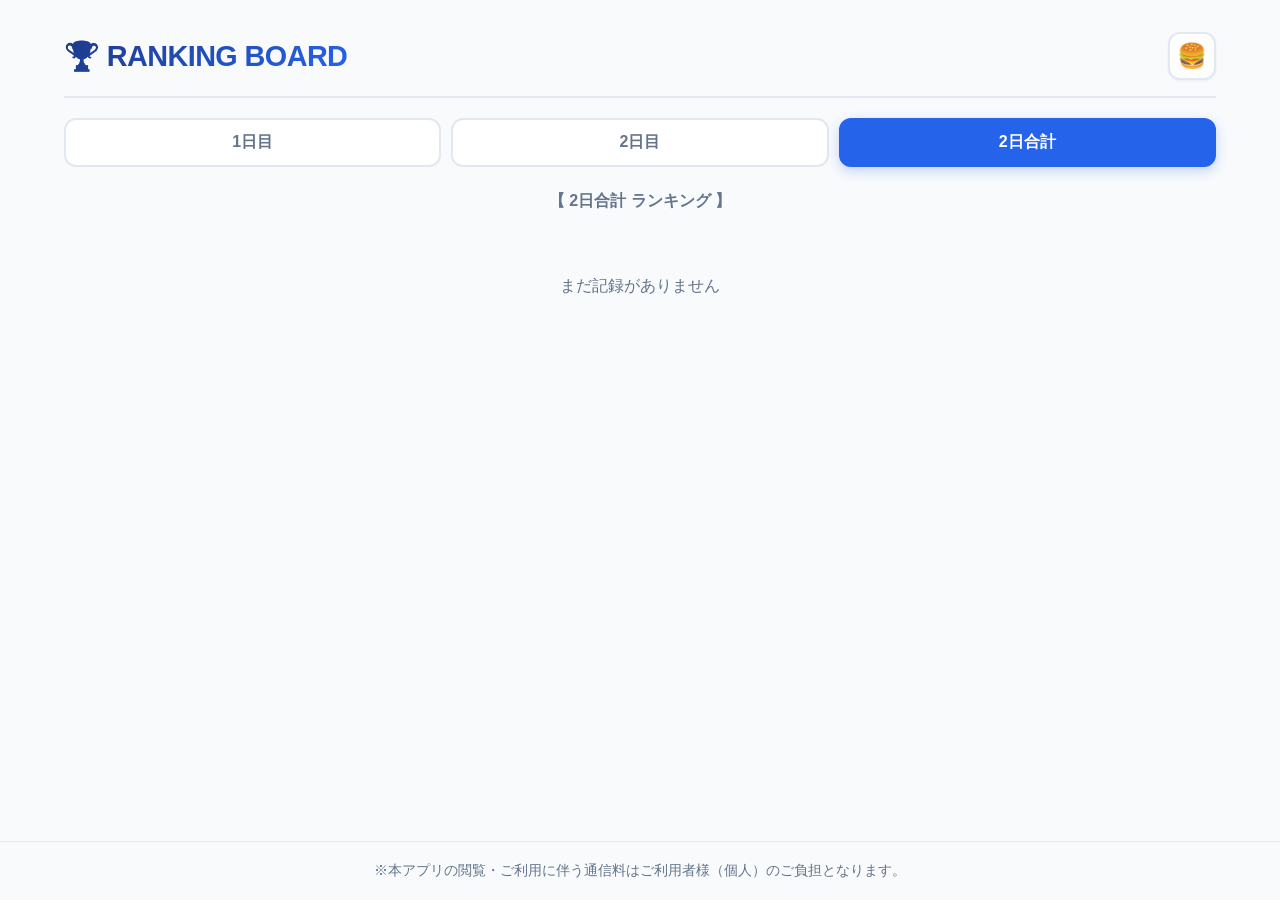
==== admin/index.html @ ed637c45 "初回コミット" ====
<!DOCTYPE html>
<html lang="ja">
<head>
  <meta charset="UTF-8">
  <meta name="viewport" content="width=device-width, initial-scale=1.0">
  <title>システム管理</title>
  <link rel="stylesheet" href="/css/common.css">
</head>
<body>
  <div class="container" style="margin-top: 30px;">
    <div style="display: flex; justify-content: space-between; align-items: center; margin-bottom: 24px;">
      <h2>管理ダッシュボード</h2>
      <button class="btn" style="background:#ef4444;" onclick="Auth.logout()">ログアウト</button>
    </div>

    <!-- システム設定パネル -->
    <div style="background: var(--bg-card); padding: 20px; border-radius: var(--radius); border: 1px solid var(--border); margin-bottom: 30px;">
      <h3 style="margin-bottom: 16px;">システム設定</h3>
      <div style="display: grid; grid-template-columns: 1fr 1fr; gap: 16px;">
        <div>
          <label style="font-size: 0.85rem; color: var(--text-sub);">閲覧用ワンタイムキー</label>
          <input type="text" id="one-time-key-setting" class="input-field" style="margin-top: 4px;">
        </div>
        <div>
          <label style="font-size: 0.85rem; color: var(--text-sub);">NGワード（カンマ区切り）</label>
          <input type="text" id="ng-words-setting" class="input-field" style="margin-top: 4px;">
        </div>
      </div>
      <button class="btn" onclick="saveSettings()">設定を更新保存</button>
    </div>

    <!-- データ一覧 -->
    <h3>データ一覧（表示 / 非表示切り替え）</h3>
    <div style="overflow-x: auto; margin-top: 12px;">
      <table style="width: 100%; border-collapse: collapse; background: var(--bg-card); border-radius: var(--radius); border: 1px solid var(--border);">
        <thead>
          <tr style="background: rgba(255,255,255,0.05); text-align: left;">
            <th style="padding: 12px;">日時</th>
            <th style="padding: 12px;">アカウントID</th>
            <th style="padding: 12px;">ニックネーム</th>
            <th style="padding: 12px;">スコア</th>
            <th style="padding: 12px;">日程</th>
            <th style="padding: 12px;">操作</th>
          </tr>
        </thead>
        <tbody id="admin-table-body">
          <!-- JS描画 -->
        </tbody>
      </table>
    </div>
  </div>

  <script src="/js/config.js"></script>
  <script src="/js/auth.js"></script>
  <script src="/js/admin.js"></script>
</body>
</html>
---- css/common.css ----
:root {
  --bg-dark: #0b0f19;
  --bg-card: #151d2a;
  --bg-card-hover: #1e293b;
  --text-main: #f8fafc;
  --text-sub: #94a3b8;
  --primary: #3b82f6;
  --primary-hover: #2563eb;
  
  --gold: #f59e0b;
  --gold-glow: rgba(245, 158, 11, 0.4);
  --silver: #cbd5e1;
  --silver-glow: rgba(203, 213, 225, 0.3);
  --bronze: #d97706;
  --bronze-glow: rgba(217, 119, 6, 0.3);

  --border: rgba(255, 255, 255, 0.08);
  --radius: 12px;
}

* {
  box-sizing: border-box;
  margin: 0;
  padding: 0;
  font-family: -apple-system, BlinkMacSystemFont, "Segoe UI", Roboto, "Helvetica Neue", Arial, sans-serif;
}

body {
  background-color: var(--bg-dark);
  color: var(--text-main);
  min-height: 100vh;
  line-height: 1.5;
}

/* 共通コンテナ */
.container {
  width: 100%;
  max-width: 1000px;
  margin: 0 auto;
  padding: 20px;
}

/* ボタン共通 */
.btn {
  display: inline-flex;
  align-items: center;
  justify-content: center;
  background-color: var(--primary);
  color: #ffffff;
  padding: 12px 20px;
  border: none;
  border-radius: var(--radius);
  font-size: 1rem;
  font-weight: 600;
  cursor: pointer;
  transition: background-color 0.2s, transform 0.1s;
}

.btn:hover {
  background-color: var(--primary-hover);
}

.btn:active {
  transform: scale(0.98);
}

/* フォーム入力欄 */
.input-field {
  width: 100%;
  padding: 12px 16px;
  background: rgba(0, 0, 0, 0.3);
  border: 1px solid var(--border);
  border-radius: var(--radius);
  color: var(--text-main);
  font-size: 1rem;
  margin-bottom: 16px;
  outline: none;
}

.input-field:focus {
  border-color: var(--primary);
}

/* 順位バッジ */
.rank-badge {
  display: flex;
  align-items: center;
  justify-content: center;
  width: 40px;
  height: 40px;
  border-radius: 50%;
  font-weight: 800;
  font-size: 1.2rem;
  background: rgba(255, 255, 255, 0.1);
  color: var(--text-main);
}

/* 金銀銅スタイル */
.rank-1 {
  border: 2px solid var(--gold) !important;
  box-shadow: 0 0 20px var(--gold-glow);
  background: linear-gradient(135deg, rgba(245, 158, 11, 0.15), rgba(21, 29, 42, 0.9)) !important;
}
.rank-1 .rank-badge { background: var(--gold); color: #000; }

.rank-2 {
  border: 2px solid var(--silver) !important;
  box-shadow: 0 0 15px var(--silver-glow);
  background: linear-gradient(135deg, rgba(203, 213, 225, 0.15), rgba(21, 29, 42, 0.9)) !important;
}
.rank-2 .rank-badge { background: var(--silver); color: #000; }

.rank-3 {
  border: 2px solid var(--bronze) !important;
  box-shadow: 0 0 15px var(--bronze-glow);
  background: linear-gradient(135deg, rgba(217, 119, 6, 0.15), rgba(21, 29, 42, 0.9)) !important;
}
.rank-3 .rank-badge { background: var(--bronze); color: #fff; }
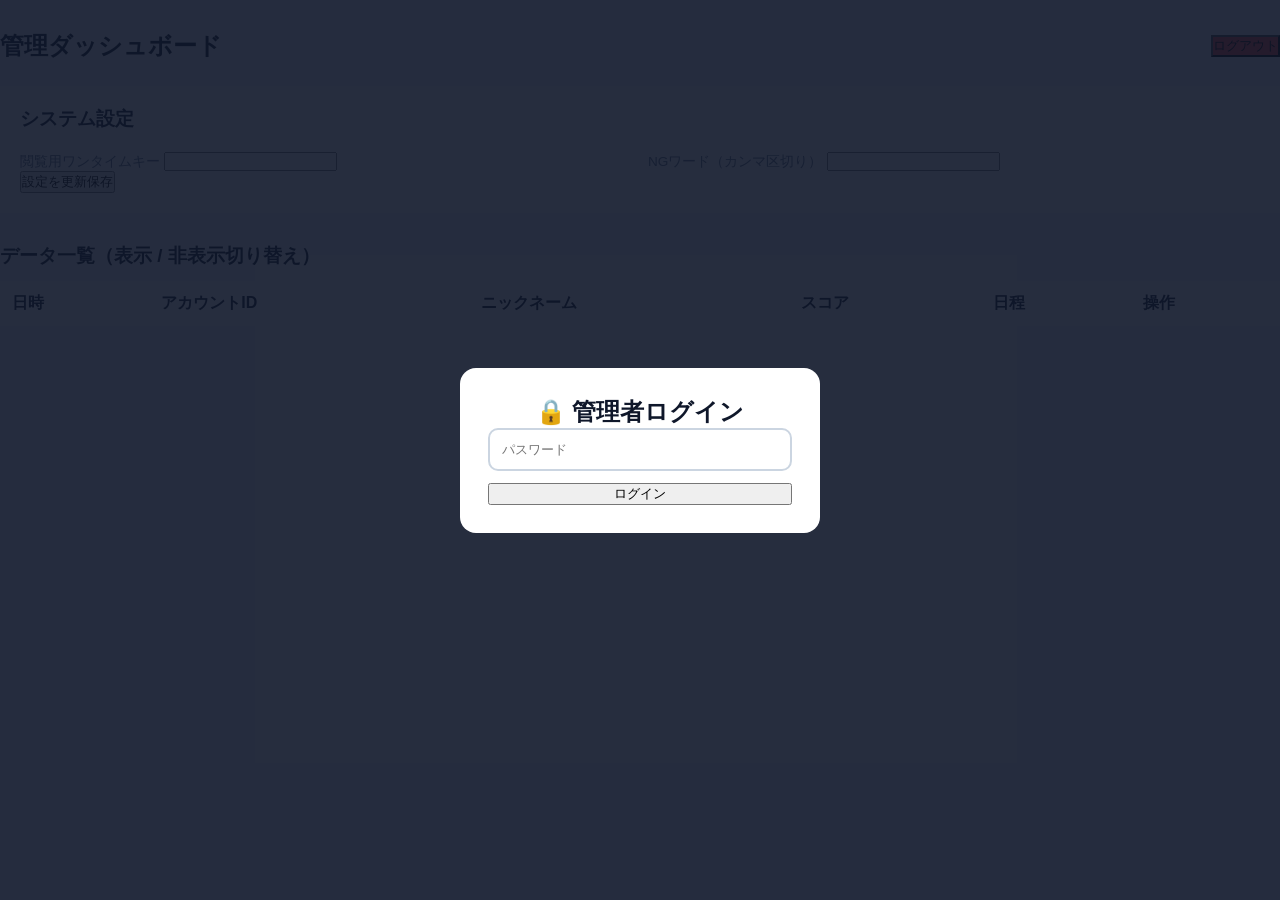
==== commit d797dcb1: "スコア入力が反映されない問題を修正：Code.gsのdoPostにスコア登録処理を追加／admin.htmlの応答チェック追加／/adminダッシュボードのsaveSettings未定義・ログイン未整" ====
--- a/admin/index.html
+++ b/admin/index.html
@@ -8,6 +8,17 @@
 </head>
 <body>
   <div class="container" style="margin-top: 30px;">
+
+    <!-- ログインオーバーレイ -->
+    <div id="admin-login-overlay" style="display:none; position:fixed; top:0; left:0; width:100%; height:100%; background:rgba(15,23,42,0.9); justify-content:center; align-items:center; z-index:9999;">
+      <div style="background:white; padding:28px; border-radius:16px; width:90%; max-width:360px; text-align:center; color:#0f172a;">
+        <h2 style="margin-top:0;">🔒 管理者ログイン</h2>
+        <input type="password" id="admin-login-password" placeholder="パスワード" style="width:100%; padding:12px; border:2px solid #cbd5e1; border-radius:10px; box-sizing:border-box; margin-bottom:12px;">
+        <button class="btn" style="width:100%;" onclick="adminLogin()">ログイン</button>
+        <p id="admin-login-error" style="color:#ef4444; font-weight:700; display:none; margin-top:12px;"></p>
+      </div>
+    </div>
+
     <div style="display: flex; justify-content: space-between; align-items: center; margin-bottom: 24px;">
       <h2>管理ダッシュボード</h2>
       <button class="btn" style="background:#ef4444;" onclick="Auth.logout()">ログアウト</button>
@@ -52,6 +63,6 @@
 
   <script src="/js/config.js"></script>
   <script src="/js/auth.js"></script>
-  <script src="/js/admin.js"></script>
+  <script src="/js/dashboard.js"></script>
 </body>
 </html>
--- a/css/common.css
+++ b/css/common.css
@@ -1,118 +1,269 @@
 :root {
-  --bg-dark: #0b0f19;
-  --bg-card: #151d2a;
-  --bg-card-hover: #1e293b;
-  --text-main: #f8fafc;
-  --text-sub: #94a3b8;
-  --primary: #3b82f6;
-  --primary-hover: #2563eb;
-  
-  --gold: #f59e0b;
-  --gold-glow: rgba(245, 158, 11, 0.4);
-  --silver: #cbd5e1;
-  --silver-glow: rgba(203, 213, 225, 0.3);
-  --bronze: #d97706;
-  --bronze-glow: rgba(217, 119, 6, 0.3);
-
-  --border: rgba(255, 255, 255, 0.08);
-  --radius: 12px;
+  --bg-primary: #f8fafc;
+  --bg-card: #ffffff;
+  --text-main: #0f172a;
+  --text-sub: #64748b;
+  --primary-color: #2563eb;
+  --accent-gold: #f59e0b;
+  --accent-silver: #94a3b8;
+  --accent-bronze: #d97706;
+  --border-color: #e2e8f0;
+  --shadow-sm: 0 2px 6px rgba(0,0,0,0.06);
+  --shadow-lg: 0 12px 28px -5px rgba(0,0,0,0.12);
+}
+
+/* --- 誤操作・タッチ・選択禁止設定 --- */
+html, body {
+  touch-action: none;
+  user-select: none;
+  -webkit-user-select: none;
+  -ms-user-select: none;
+  -webkit-touch-callout: none;
+}
+
+img, a {
+  -webkit-user-drag: none;
+  user-drag: none;
 }
 
 * {
   box-sizing: border-box;
   margin: 0;
   padding: 0;
+}
+
+body {
+  background-color: var(--bg-primary);
+  color: var(--text-main);
   font-family: -apple-system, BlinkMacSystemFont, "Segoe UI", Roboto, "Helvetica Neue", Arial, sans-serif;
-}
-
-body {
-  background-color: var(--bg-dark);
+  min-height: 100vh;
+  display: flex;
+  flex-direction: column;
+}
+
+/* 全画面レイアウト（最大幅を広げてゆったり表示） */
+.app-container {
+  width: 100%;
+  max-width: 1400px;
+  margin: 0 auto;
+  padding: 20px 32px;
+  flex: 1;
+}
+
+/* ヘッダー（タイトルを大型化） */
+.header-bar {
+  display: flex;
+  justify-content: space-between;
+  align-items: center;
+  padding: 18px 0;
+  border-bottom: 3px solid var(--border-color);
+  margin-bottom: 24px;
+}
+
+.site-title {
+  font-size: 2.6rem; /* 1.8rem → 2.6rem に拡大 */
+  font-weight: 900;
+  letter-spacing: -0.01em;
+  background: linear-gradient(135deg, #1e3a8a, #2563eb);
+  -webkit-background-clip: text;
+  -webkit-text-fill-color: transparent;
+}
+
+/* ハンバーガーボタン（大型化） */
+.menu-btn {
+  background: #ffffff;
+  border: 2px solid var(--border-color);
+  border-radius: 14px;
+  font-size: 1.8rem;
+  width: 56px;
+  height: 56px;
+  cursor: pointer;
+  box-shadow: var(--shadow-sm);
+  transition: all 0.2s ease;
+  display: flex;
+  align-items: center;
+  justify-content: center;
+}
+
+.menu-btn:hover {
+  background: #f1f5f9;
+  transform: scale(1.05);
+}
+
+/* サイドドロップダウンメニュー */
+.nav-menu {
+  display: none;
+  position: absolute;
+  top: 85px;
+  right: 32px;
+  background: #ffffff;
+  border: 2px solid var(--border-color);
+  border-radius: 18px;
+  box-shadow: var(--shadow-lg);
+  width: 320px;
+  z-index: 100;
+  overflow: hidden;
+}
+
+.nav-menu.active {
+  display: block;
+  animation: slideDown 0.2s ease-out;
+}
+
+.nav-item {
+  width: 100%;
+  padding: 18px 24px;
+  border: none;
+  background: none;
+  text-align: left;
+  font-size: 1.1rem;
+  font-weight: 700;
   color: var(--text-main);
-  min-height: 100vh;
-  line-height: 1.5;
-}
-
-/* 共通コンテナ */
-.container {
-  width: 100%;
-  max-width: 1000px;
-  margin: 0 auto;
-  padding: 20px;
-}
-
-/* ボタン共通 */
-.btn {
-  display: inline-flex;
+  cursor: pointer;
+  display: flex;
+  align-items: center;
+  gap: 14px;
+  border-bottom: 1px solid #f1f5f9;
+}
+
+.nav-item:hover {
+  background: #eff6ff;
+  color: var(--primary-color);
+}
+
+/* カテゴリ切り替えタブ（大型化） */
+.category-nav {
+  display: flex;
+  gap: 14px;
+  margin-bottom: 28px;
+}
+
+.tab-btn {
+  flex: 1;
+  padding: 16px;
+  border: 3px solid var(--border-color);
+  background: #ffffff;
+  border-radius: 16px;
+  font-weight: 800;
+  font-size: 1.3rem; /* 1.0rem → 1.3rem に拡大 */
+  color: var(--text-sub);
+  cursor: pointer;
+  transition: all 0.2s ease;
+}
+
+.tab-btn.active {
+  background: var(--primary-color);
+  color: #ffffff;
+  border-color: var(--primary-color);
+  box-shadow: 0 6px 16px rgba(37, 99, 235, 0.3);
+}
+
+/* ランキングリスト */
+.ranking-list {
+  display: flex;
+  flex-direction: column;
+  gap: 16px;
+}
+
+/* カード全般（縦横サイズ・文字・余白の大型化） */
+.viewer-card {
+  background: var(--bg-card);
+  border: 2px solid var(--border-color);
+  border-radius: 20px;
+  padding: 20px 32px; /* カードを上下左右に太く拡大 */
+  display: flex;
+  justify-content: space-between;
+  align-items: center;
+  box-shadow: var(--shadow-sm);
+  transition: transform 0.2s ease, box-shadow 0.2s ease;
+}
+
+.viewer-card:hover {
+  transform: translateY(-2px);
+  box-shadow: var(--shadow-lg);
+}
+
+/* 上位ランク特別スタイル */
+.rank-1 {
+  border: 3px solid var(--accent-gold);
+  background: linear-gradient(135deg, #ffffff, #fffbe0);
+}
+.rank-1 .rank-badge { background: var(--accent-gold); color: #fff; }
+
+.rank-2 {
+  border: 3px solid var(--accent-silver);
+  background: linear-gradient(135deg, #ffffff, #f8fafc);
+}
+.rank-2 .rank-badge { background: var(--accent-silver); color: #fff; }
+
+.rank-3 {
+  border: 3px solid var(--accent-bronze);
+  background: linear-gradient(135deg, #ffffff, #fff7ed);
+}
+.rank-3 .rank-badge { background: var(--accent-bronze); color: #fff; }
+
+/* 順位バッジの大型化 */
+.rank-badge {
+  width: 52px;  /* 38px → 52px に拡大 */
+  height: 52px;
+  border-radius: 50%;
+  background: #e2e8f0;
+  color: var(--text-main);
+  display: flex;
   align-items: center;
   justify-content: center;
-  background-color: var(--primary);
-  color: #ffffff;
-  padding: 12px 20px;
-  border: none;
-  border-radius: var(--radius);
+  font-weight: 900;
+  font-size: 1.5rem; /* 1.1rem → 1.5rem に拡大 */
+}
+
+/* ニックネームの大型化（viewer.js 内のインラインスタイルもカバー） */
+.viewer-card span {
+  font-size: 1.5rem !important; /* 文字をはっきり見やすく拡大 */
+}
+
+/* 点数表示の大型化 */
+.score-text {
+  font-weight: 900;
+  font-size: 2.2rem !important; /* 1.4rem → 2.2rem に大幅拡大 */
+  color: var(--primary-color);
+}
+
+.score-text span {
+  font-size: 1.2rem !important; /* 「点」の文字サイズ */
+}
+
+/* モーダル */
+.modal-overlay {
+  display: none;
+  position: fixed;
+  top: 0; left: 0; width: 100%; height: 100%;
+  background: rgba(15, 23, 42, 0.5);
+  backdrop-filter: blur(4px);
+  z-index: 200;
+  align-items: center;
+  justify-content: center;
+}
+
+.modal-content {
+  background: #ffffff;
+  border-radius: 24px;
+  padding: 36px;
+  width: 90%;
+  max-width: 520px;
+  box-shadow: var(--shadow-lg);
+}
+
+/* フッター */
+footer {
+  text-align: center;
+  padding: 24px;
   font-size: 1rem;
-  font-weight: 600;
-  cursor: pointer;
-  transition: background-color 0.2s, transform 0.1s;
-}
-
-.btn:hover {
-  background-color: var(--primary-hover);
-}
-
-.btn:active {
-  transform: scale(0.98);
-}
-
-/* フォーム入力欄 */
-.input-field {
-  width: 100%;
-  padding: 12px 16px;
-  background: rgba(0, 0, 0, 0.3);
-  border: 1px solid var(--border);
-  border-radius: var(--radius);
-  color: var(--text-main);
-  font-size: 1rem;
-  margin-bottom: 16px;
-  outline: none;
-}
-
-.input-field:focus {
-  border-color: var(--primary);
-}
-
-/* 順位バッジ */
-.rank-badge {
-  display: flex;
-  align-items: center;
-  justify-content: center;
-  width: 40px;
-  height: 40px;
-  border-radius: 50%;
-  font-weight: 800;
-  font-size: 1.2rem;
-  background: rgba(255, 255, 255, 0.1);
-  color: var(--text-main);
-}
-
-/* 金銀銅スタイル */
-.rank-1 {
-  border: 2px solid var(--gold) !important;
-  box-shadow: 0 0 20px var(--gold-glow);
-  background: linear-gradient(135deg, rgba(245, 158, 11, 0.15), rgba(21, 29, 42, 0.9)) !important;
-}
-.rank-1 .rank-badge { background: var(--gold); color: #000; }
-
-.rank-2 {
-  border: 2px solid var(--silver) !important;
-  box-shadow: 0 0 15px var(--silver-glow);
-  background: linear-gradient(135deg, rgba(203, 213, 225, 0.15), rgba(21, 29, 42, 0.9)) !important;
-}
-.rank-2 .rank-badge { background: var(--silver); color: #000; }
-
-.rank-3 {
-  border: 2px solid var(--bronze) !important;
-  box-shadow: 0 0 15px var(--bronze-glow);
-  background: linear-gradient(135deg, rgba(217, 119, 6, 0.15), rgba(21, 29, 42, 0.9)) !important;
-}
-.rank-3 .rank-badge { background: var(--bronze); color: #fff; }+  color: var(--text-sub);
+  border-top: 2px solid var(--border-color);
+  margin-top: auto;
+}
+
+@keyframes slideDown {
+  from { opacity: 0; transform: translateY(-10px); }
+  to { opacity: 1; transform: translateY(0); }
+}
